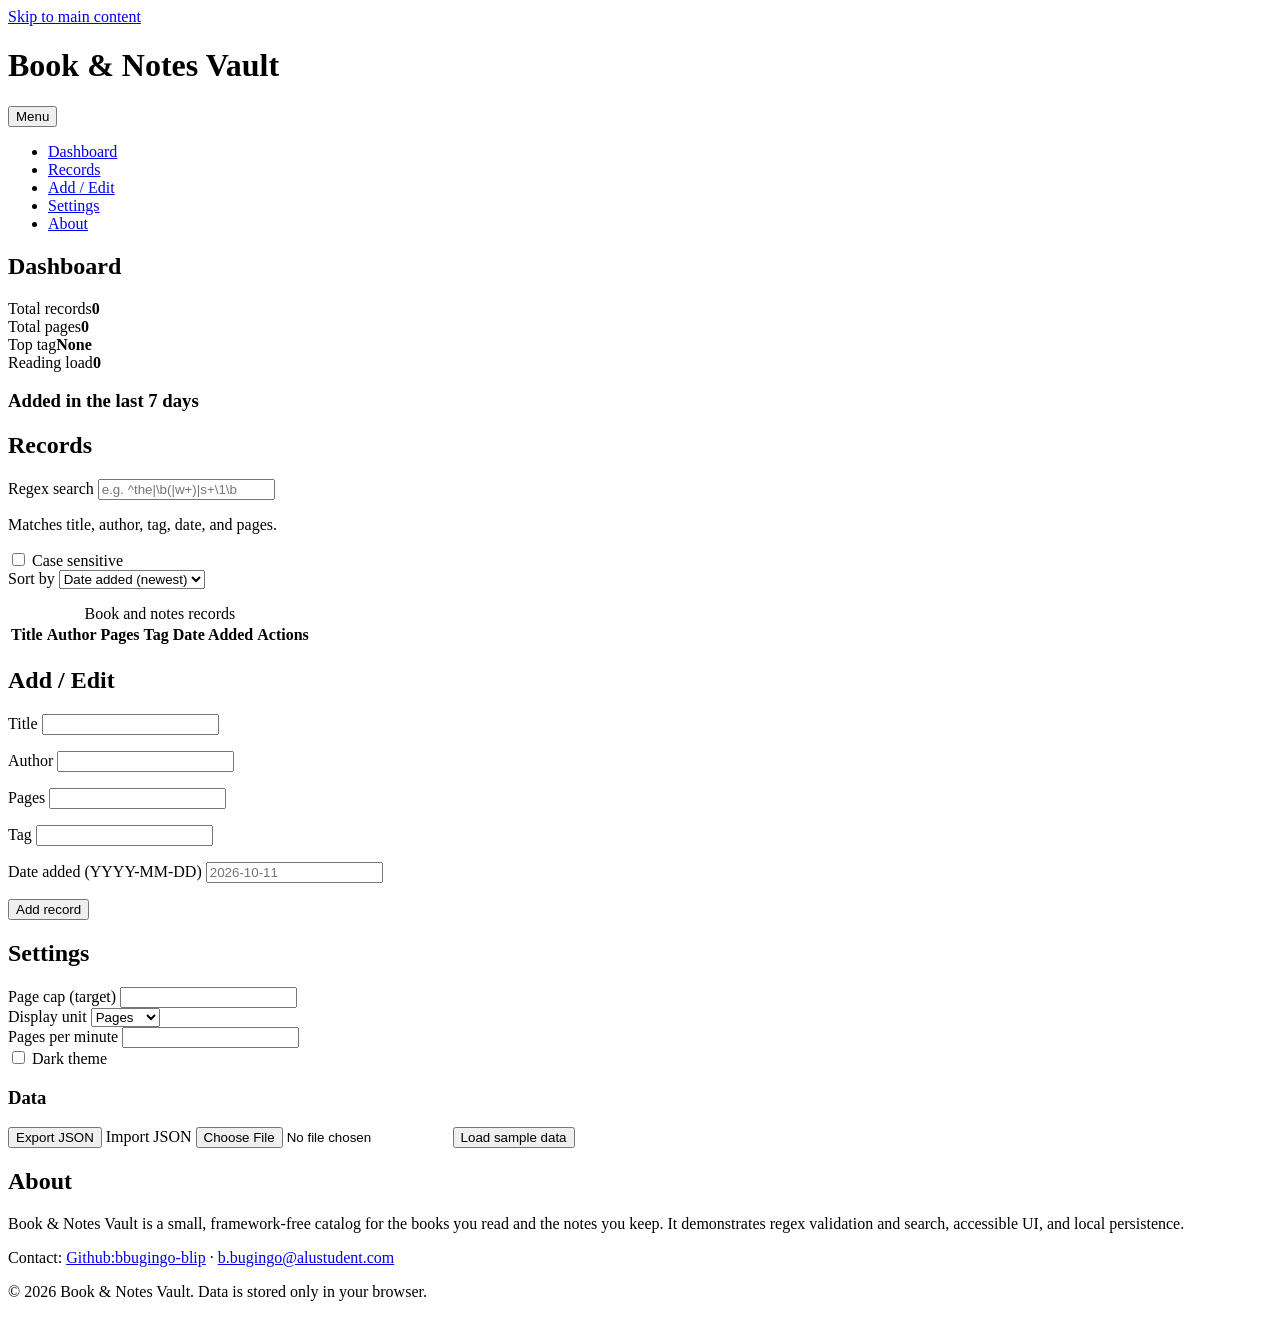
==== index.html @ 8ec39d08 "Add index.html" ====
<!DOCTYPE html>
<html lang="en">
<head>
    <meta charset="UTF-8">
    <meta name="viewport" content="width=device-width,initial-scale=1">
    <title>Book &amp; Notes Vault</title>
    <meta name="description" content="Accessible book and notes catalog with regex search, stats and JSON import/export.">
    <link rel="stylesheet" href="style.css">
    <script type="module" src="main.js"></script>
</head>
<body>
    <a class="skip-link" href="#main">Skip to main content</a>

    <header class="site-header">
        <h1 class="brand">Book &amp; Notes Vault</h1>
        <button id="menu-toggle" class="menu-toggle" aria-expanded="false" aria-controls="site-nav">Menu</button>
        <nav id="site-nav" clas="site-nav" aria-label="Main">
            <ul>
             <li><a href="#dashboard">Dashboard</a></li>
             <li><a href="#records">Records</a></li>
             <li><a href="#form-section">Add / Edit</a></li>
             <li><a href="#settings">Settings</a></li>
             <li><a href="#about">About</a></li>
            </ul>
        </nav>
    </header>

    <main id="main" tabindex="-1">
        <p id="status" class="status" role="status" aria-live="polite"></p>

        <section id="dashboard" aria-labelledbly="dashboard-h">
            <h2 id="dashboard-h">Dashboard</h2>
            <div class="stat-grid">
                <div class="stat"><span class="stat-label">Total records</span><strong id="stat-pages">0</strong></div>
                <div class="stat"><span class="stat-label">Total pages</span><strong id="stat-pages">0</strong></div>
                <div class="stat"><span class="Stat-label">Top tag</span><strong id="stat-tag">None</strong></div>
                <div class="stat"><span class="stat-label">Reading load</span><strong id="stat-converted">0</strong></div>
            </div>
            <p id="cap-messge" class="cap-message" role="status" aria-live="polite"></p>
            <p id="cap-alert" class="cap-message" role="alert" aria-live="assertive"></p>
            <h3> Added in the last 7 days</h3>
            <div id="trend" class="trend" role="img" aria-label="Bar chart of books added per day over the last 7 days"></div>
        </section>

        <section id ="records" aria-labelledby="records-h">
            <h2 id="records-h">Records</h2>
            <div class="toolbar">
                <div class="field">
                    <label for="search">Regex search</label>
                    <input id="search" type="text" autocomplete="off" spellcheck="false" placeholder="e.g. ^the|\b(|w+)|s+\1\b" aria-describedbly="search-help">
                <p id="search-help" class="hint">Matches title, author, tag, date, and pages.</p>
                </div>
                <div class="field field-inline">
                    <input id="case-toggle" type="checkbox" checkd>
                    <label for="case-toggle">Case sensitive</label>
                </div>
                <div class="field">
                    <label for="sort">Sort by</label>
                    <select id="sort">
                        <option value="dateAdded-desc">Date added (newest)</option>
                        <option value="dateAdded-asc">Date added (oldest)</option>
                        <option value="title-asc">Title (A to Z)</option>
                        <option value="title-desc">Title (Z to A)</option>
                        <option value="pages-desc">Pages (high to low)</option>
                        <option value="pages-asc">Pages (low to high)</option>
                    </select>
                </div>
            </div>
            <p id="search-error" class="error" role="alert"></p>
            <p id="result-count" class="hint" aria-live="polite"></p>

            <div class="table-wrap">
                <table id="records-table">
                    <caption class="sr-only">Book and notes records</caption>
                    <thead>
                        <tr>
                            <th scope="col">Title</th>
                            <th scope="col">Author</th>
                            <th scope="col">Pages</th>
                            <th scope="col">Tag</th>
                            <th scope="col">Date Added</th>
                            <th scope="col">Actions</th>
                        </tr>
                    </thead>
                    <tbody id="records-body"></tbody>
                </table>
            </div>
            <p id="empty-state" class="empty" hidden>No records match. Add a book below or clear the search.</p>
        </section>

        <section id="form-section" aria-labelledby="form-h">
            <h2 id="form-h">Add / Edit</h2>
            <form id="record-form" novalidate>
                <input type="hidden" id="rec-id"
                <div class="field">
                    <label for="title">Title</label>
                    <input id="title" name="title" type="text" required aria-describedby="title-err">
                    <p id="title-err" class="error" aria-live="polite"></p>
                </div>
                <div class="field">
                    <label for="author">Author</label>
                    <input id="author" name="author" type="text" required aria-describedby="author-err">
                    <p id="author-err" class="error" aria-live="polite"></p>
                </div>
                <div class="field">
                    <label for="pages">Pages</label>
                    <input id="pages" name="pages" type="text" inputmode="decimal" required aria-describedby="pages-err">
                    <p id="pages-err" class="error" aria-live="polite"></p>
                </div>
                <div class="field">
                    <label for="tag">Tag</label>
                    <input id="tag" name="tag" type="text" required aria-describedby="tag-err">
                    <p id="tag-err" class="error" aria-live="polite"></p>
                </div>
                <div class="field"
                <label for="dateAdded">Date added (YYYY-MM-DD)</label>
                <input id="dateAdded" name="dateAdded" type="text" inputmode="numeric" placeholder="2026-10-11" required aria-describedby="dateAdded-err">
                <p id="dateAdded-err" class="error" aria-live="polite"></p>
            </div>
            <div class="actions">
                <button type="submit" id="save-btn" class="btn primary">Add record</button>
                <button type="button" id="cancel-btn" class="btn" hidden>Cancel edit</button>
            </div>
        </form>
        </section>

        <section id="settings" aria-labelledby="settings-h">
            <h2 id="settings-h:">Settings</h2>
            <div class="settings-grid">
                <div class="field"
                    <label for="cap">Page cap (target)</label>
                    <input id="cap" type="number" min="1"step="1">
                </div>
                <div class="field">
                    <label for="unit">Display unit</label>
                    <select id="unit">
                        <option value="pages">Pages</option>
                        <option value="minutes">Minutes</option>
                        <option value="hours">Hours</option>   
                    </select>
                </div>
                <div class="field">
                    <label for="ppm">Pages per minute</label>
                    <input id="ppm" type="number" min="0.1" step="0.1">
                </div>
                <div class="field field-inline">
                    <input id="theme-toggle" type="checkbox">
                    <label for="theme-toggle">Dark theme</label>
                </div>
            </div>
            <h3>Data</h3>
            <div class="actions">
                <button type="button" id="export-btn" class="btn">Export JSON</button>
                <label for="import-file" class="btn">Import JSON</label>
                <input id="import-file" class="sr-only" type="file" accept="application/json,.json">
                <button type="button" id="seed-btn" class="btn">Load sample data</button>
            </div>
            <p id="import-error" class="error" role="alert"></p>
        </section>

       <section id="about" aria-labelledby="about-h">
        <h2 id="about-h">About</h2>
        <p>Book &amp; Notes Vault is a small, framework-free catalog for the books you read and the notes you keep. It demonstrates regex validation and search, accessible UI, and local persistence.</p>
        <p>Contact: <a href="https://github.com/bbugingo-blip">Github:bbugingo-blip</a> &middot; <a href="mailto:b.bugingo@alustudent.com">b.bugingo@alustudent.com</a></p>
        </section>
    </main>

    <footer class="site-footer">
    <p>&copy; 2026 Book &amp; Notes Vault. Data is stored only in your browser.</p>
    </footer>
</body>
</html>
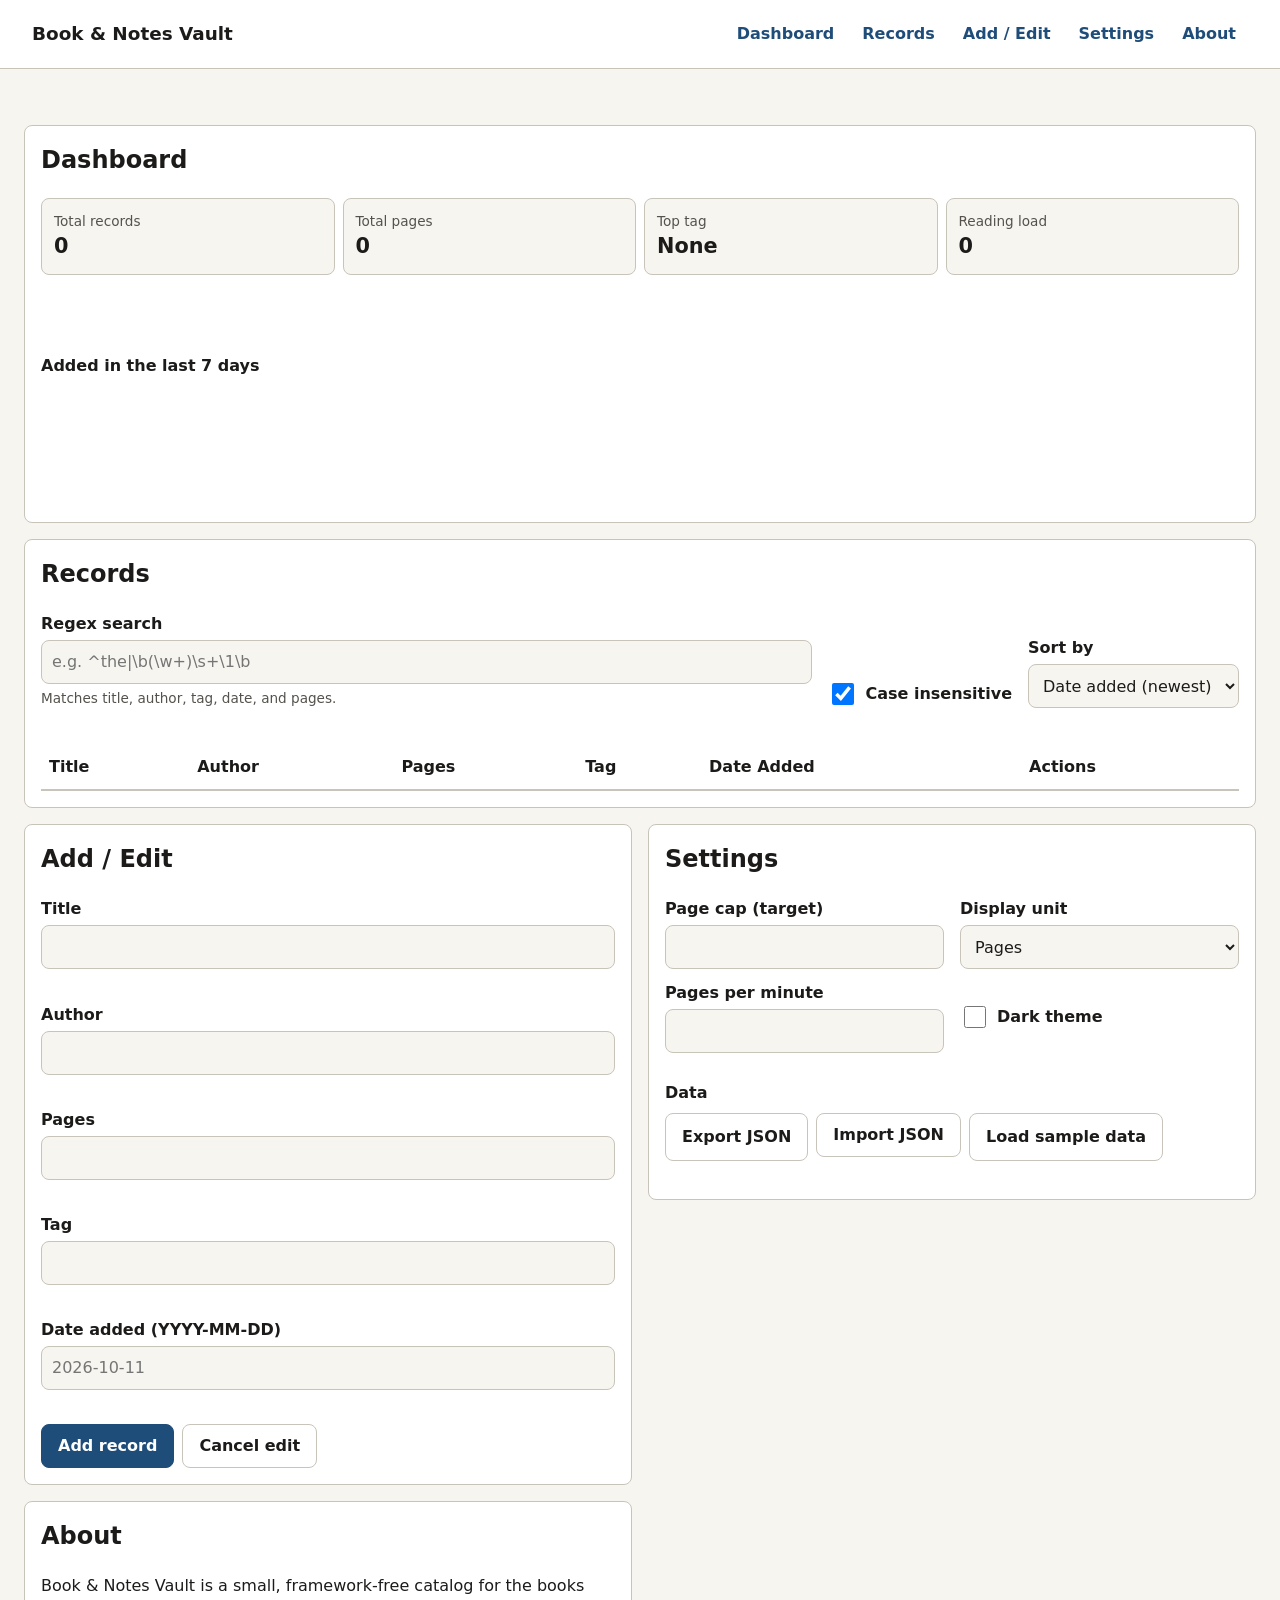
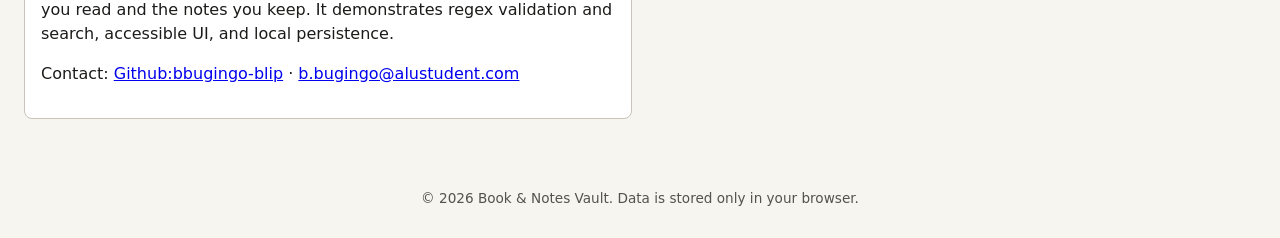
==== commit 5a07eaa4: "M2: minor corrections to the HTML and CSS" ====
--- a/index.html
+++ b/index.html
@@ -14,7 +14,7 @@
     <header class="site-header">
         <h1 class="brand">Book &amp; Notes Vault</h1>
         <button id="menu-toggle" class="menu-toggle" aria-expanded="false" aria-controls="site-nav">Menu</button>
-        <nav id="site-nav" clas="site-nav" aria-label="Main">
+        <nav id="site-nav" class="site-nav" aria-label="Main">
             <ul>
              <li><a href="#dashboard">Dashboard</a></li>
              <li><a href="#records">Records</a></li>
@@ -28,31 +28,31 @@
     <main id="main" tabindex="-1">
         <p id="status" class="status" role="status" aria-live="polite"></p>
 
-        <section id="dashboard" aria-labelledbly="dashboard-h">
+        <section id="dashboard" aria-labelledby="dashboard-h">
             <h2 id="dashboard-h">Dashboard</h2>
             <div class="stat-grid">
-                <div class="stat"><span class="stat-label">Total records</span><strong id="stat-pages">0</strong></div>
+                <div class="stat"><span class="stat-label">Total records</span><strong id="stat-total">0</strong></div>
                 <div class="stat"><span class="stat-label">Total pages</span><strong id="stat-pages">0</strong></div>
-                <div class="stat"><span class="Stat-label">Top tag</span><strong id="stat-tag">None</strong></div>
+                <div class="stat"><span class="stat-label">Top tag</span><strong id="stat-tag">None</strong></div>
                 <div class="stat"><span class="stat-label">Reading load</span><strong id="stat-converted">0</strong></div>
             </div>
-            <p id="cap-messge" class="cap-message" role="status" aria-live="polite"></p>
+            <p id="cap-message" class="cap-message" role="status" aria-live="polite"></p>
             <p id="cap-alert" class="cap-message" role="alert" aria-live="assertive"></p>
             <h3> Added in the last 7 days</h3>
             <div id="trend" class="trend" role="img" aria-label="Bar chart of books added per day over the last 7 days"></div>
         </section>
 
-        <section id ="records" aria-labelledby="records-h">
+        <section id="records" aria-labelledby="records-h">
             <h2 id="records-h">Records</h2>
             <div class="toolbar">
                 <div class="field">
                     <label for="search">Regex search</label>
-                    <input id="search" type="text" autocomplete="off" spellcheck="false" placeholder="e.g. ^the|\b(|w+)|s+\1\b" aria-describedbly="search-help">
+                    <input id="search" type="text" autocomplete="off" spellcheck="false" placeholder="e.g. ^the|\b(\w+)\s+\1\b" aria-describedby="search-help">
                 <p id="search-help" class="hint">Matches title, author, tag, date, and pages.</p>
                 </div>
                 <div class="field field-inline">
-                    <input id="case-toggle" type="checkbox" checkd>
-                    <label for="case-toggle">Case sensitive</label>
+                    <input id="case-toggle" type="checkbox" checked>
+                    <label for="case-toggle">Case insensitive</label>
                 </div>
                 <div class="field">
                     <label for="sort">Sort by</label>
@@ -91,7 +91,7 @@
         <section id="form-section" aria-labelledby="form-h">
             <h2 id="form-h">Add / Edit</h2>
             <form id="record-form" novalidate>
-                <input type="hidden" id="rec-id"
+                <input type="hidden" id="rec-id">
                 <div class="field">
                     <label for="title">Title</label>
                     <input id="title" name="title" type="text" required aria-describedby="title-err">
@@ -112,7 +112,7 @@
                     <input id="tag" name="tag" type="text" required aria-describedby="tag-err">
                     <p id="tag-err" class="error" aria-live="polite"></p>
                 </div>
-                <div class="field"
+                <div class="field">
                 <label for="dateAdded">Date added (YYYY-MM-DD)</label>
                 <input id="dateAdded" name="dateAdded" type="text" inputmode="numeric" placeholder="2026-10-11" required aria-describedby="dateAdded-err">
                 <p id="dateAdded-err" class="error" aria-live="polite"></p>
@@ -125,11 +125,11 @@
         </section>
 
         <section id="settings" aria-labelledby="settings-h">
-            <h2 id="settings-h:">Settings</h2>
+            <h2 id="settings-h">Settings</h2>
             <div class="settings-grid">
-                <div class="field"
+                <div class="field">
                     <label for="cap">Page cap (target)</label>
-                    <input id="cap" type="number" min="1"step="1">
+                    <input id="cap" type="number" min="1" step="1">
                 </div>
                 <div class="field">
                     <label for="unit">Display unit</label>
--- a/style.css
+++ b/style.css
@@ -0,0 +1,167 @@
+:root {
+    --bg: #f7f5f0;
+    --surface: #ffffff;
+    --text: #1c1b1a;
+    --muted: #55524d;
+    --primary: #1f4d7a;
+    --primary-text: #ffffff;
+    --border: #c9c4ba;
+    --error: #a4161a;
+    --ok: #1b6e3a;
+    --mark: #ffe58a;
+    --focus: #b45309;
+    --radius: 8px;
+}
+:root[data-theme="dark"] {
+    --bg: #15171a;
+    --surface: #1e2227;
+    --text: #f1efe9;
+    --muted: #b9b5ac;
+    --primary: #7db4e6;
+    --primary-text: #0d1a28;
+    --border: #3a4048;
+    --error: #ff8a8d;
+    --ok: #6fd69a;
+    --mark: #8a6d00;
+    --focus: #ffb454;
+}
+
+* {box-sizing: border-box; }
+html {scroll-behavior: smooth; }
+body {
+   margin: 0;
+   font: 16px/1.5 system-ui, -apple-system, "Segoe UI", Roboto, sans-serif;
+   background: var(--bg);
+   color: var(--text);
+   transition: background .25s ease, color .25s ease;
+}
+
+:focus-visible {outline: 3px solid var(--focus); outline-offset: 2px; }
+
+.sr-only {
+    position: absolute; width: 1px; height: 1px; margin: -1px; padding: 0;
+    overflow: hidden; clip:rect(0 0 0 0); white-space: nowrap; border: 0;
+}
+.sr-only:focus-visible + *, input.sr-only:focus-visible { outline: 3px solid var(--focus); }
+label.btn:focus-within { outline: 3px solid var(--focus); outline-offset: 2px; }
+
+.skip-link {
+    position: absolute; left: 8px; top: -60px; z-index: 100;
+    background: var(--primary); color: var(--primary-text);
+    padding: 8px 14px; border-radius: var(--radius); transition: top .15s ease;
+}
+.skip-link:focus { top: 8px; }
+
+.site-header {
+    display: flex; flex-wrap: wrap; align-items: center; justify-content: space-between;
+    gap: 8px; padding: 12px 16px; background: var(--surface);
+    border-bottom: 1px solid var(--border); position: sticky; top: 0; z-index: 10;
+}
+.brand {margin: 0; font-size: 1.15rem; }
+.menu-toggle {min-height: 44px; }
+.site-nav { display: none; width: 100%; }
+.site-nav.open { display: block; animation: slide .2s ease; }
+.site-nav ul {list-style: none; margin: 0; padding: 0; display: flex; flex-direction: column; gap: 4px; }
+.site-nav a {
+    display: block; padding: 10px 12px; border-radius: var(--radius);
+    color: var(--primary); text-decoration: none; font-weight: 600;
+}
+.site-nav a:hover {background: var(--bg); text-decoration: underline; }
+@keyframes slide {from{ opacity: 0; transform: translateY(-6px); } to{opacity: 1; transform: none; } }
+
+main { padding: 16px; max-width: 2200px; margin: 0 auto; }
+main:focus {outline: none; }
+section {
+    background: var(--surface); border: 1px solid var(--border); border-radius: var(--radius);
+    padding: 16px; margin-bottom: 16px; scroll-margin-top: 72px;
+}
+h2 { margin-top: 0; }
+h3 {margin: 16px 0 8px; font-size: 1rem; }
+
+.status { min-height: 1.5em; margin: 0 0 8px; color: var(--ok); font-weight:600; }
+.error {color: var(--error); margin: 4px 0 0; min-height: 1.2em; font-size: .9rem; }
+.hint {color: var(--muted); font-size: .85rem; margin: 4px 0 0; }
+.empty {color: var(--muted); text-align: center; padding: 16px; }
+
+.field { display: flex; flex-direction: column; margin-bottom: 12px; }
+.field-inline { flex-direction: row; align-items: center; gap: 8px; }
+label { font-weight: 600; margin-bottom: 4px; }
+.field-inline label {margin: 0; }
+input[type="text"], input[type="number"], select {
+    min-height: 44px; padding: 8px 10px; font: inherit; color: var(--text);
+    background: var(--bg); border: 1px solid var(--border); border-radius: var(--radius);
+}
+input[type="checkbox"] {width: 22px; height: 22px; }
+input[aria-invalid="true"] { border-color: var(--error); border-width: 2px; }
+
+.actions { display: flex; flex-wrap: wrap; gap: 8px; }
+.btn {
+    display: inline-flex; align-items: center; justify-content: center; 
+    min-height: 44px; padding: 8px 16px; font: inherit; font-weight: 600; cursor: pointer;
+    color: var(--text); background: var(--surface); border: 1px solid var(--border);
+    border-radius: var(--radius); transition: transform .12s ease, background-color .2s ease;
+}
+.btn:hover { transform: translateY(-1px); background: var(--bg); }
+.btn.primary { background: var(--primary); color: var(--primary-text); border-color: var(--primary); }
+.btn.danger { color: var(--error); border-color: var(--error); }
+
+.stat-grid { display: grid; grid-template-columns: 1fr 1fr; gap: 8px; }
+.stat {
+    display: flex; flex-direction: column; padding: 12px; background: var(--bg);
+    border: 1px solid var(--border); border-radius: var(--radius);    
+}
+.stat-label { color: var(--muted); font-size: .85rem; }
+.stat strong { font-size: 1.3rem; font-weight: 600; min-height: 1.2em; }
+.cap-message {margin: 12px 0 0; font-weight: 600; min-height: 1.2em; }
+.cap-message.over { color: var(--error); }
+.trend { display: flex; align-items: flex-end; gap: 6px; height: 120px; padding-top: 8px; }
+.trend-col { flex: 1; display: flex; flex-direction: column; align-items: center; justify-content: flex-end; height: 100%; font-size: .75rem; color: var(--muted); }
+.trend-bar {
+    width: 100%; min-height: 2px; background: var(--primary); border-radius: 4px 4px 0 0;
+    transition: height .4s ease;
+}
+
+.toolbar { display: flex; flex-direction: column; }
+.table-wrap {overflow-x: auto; }
+table { width: 100%; border-collapse: collapse; }
+thead { position: absolute; width: 1px; height: 1px; overflow: hidden; clip: rect(0 0 0 0); }
+tbody tr {
+    display: block; border: 1px solid var(--border); border-radius: var(--radius);
+    padding: 8px 12px; margin-bottom: 10px; animation: fade .25s ease;
+}
+tbody td { display: flex; justify-content: space-between; gap: 12px; padding: 4px 0; overflow-wrap: anywhere; }
+tbody td::before { content:attr(data-label); font-weight: 600; color: var(--muted); flex: 0 0 90px; }
+tbody td.row-actions { justify-content: flex-start; flex-wrap: wrap; gap: 8px; }
+tbody td.row-actions::before { display: none; }
+@keyframes fade { from { opacity: 0; transform: translateY(4px); } to {opacity: 1; transform: none; } }
+
+mark { background: var(--mark); color: inherit; padding: 0 2px; border-radius: 2px; }
+
+.site-footer { text-align: center; padding: 16px; color: var(--muted); font-size: .85rem; }
+
+@media (min-width: 768px) {
+    .menu-toggle { display: none; }
+    .site-nav { display: block; width: auto; }
+    .site-nav ul { flex-direction: row; }
+    .stat-grid { grid-template-columns: repeat(4, 1fr); }
+    .toolbar { flex-direction: row; align-items: flex-end; gap: 16px; flex-wrap: wrap; }
+    .toolbar .field:first-child { flex: 1 1 280px; }
+    .settings-grid { display: grid; grid-template-columns: repeat(2, 1fr); gap: 0 16px; }
+    thead { position: static; width: auto; height: auto; clip: auto; }
+    tbody tr { display: table-row; border: 0; padding: 0; margin: 0; animation: none; }
+    tbody td { display: table-cell; padding: 10px 8px; border-bottom: 1px solid var(--border); }
+    tbody td::before { display: none; }
+    th {text-align: left; padding: 10px 8px; border-bottom: 2px solid var(--border); }
+    tbody td.row-actions { white-space: nowrap; }
+    tbody td.row-actions .btn { min-height: 36px; padding: 4px 10px; margin-right: 4px; }
+}
+
+@media (min-width: 1024px) {
+    main { padding: 24px; display: grid; grid-template-columns: 1fr 1fr; gap: 0 16px; align-items: start; }
+    #status, #dashboard, #records { grid-column: 1 / -1; }
+    .site-header { padding: 12px 32px; }
+}
+
+@media (prefers-reduced-motion: reduce) {
+    *, *::before, *::after { animation: none !important; transition: none !important; scroll-behavior: auto !important; }
+}
